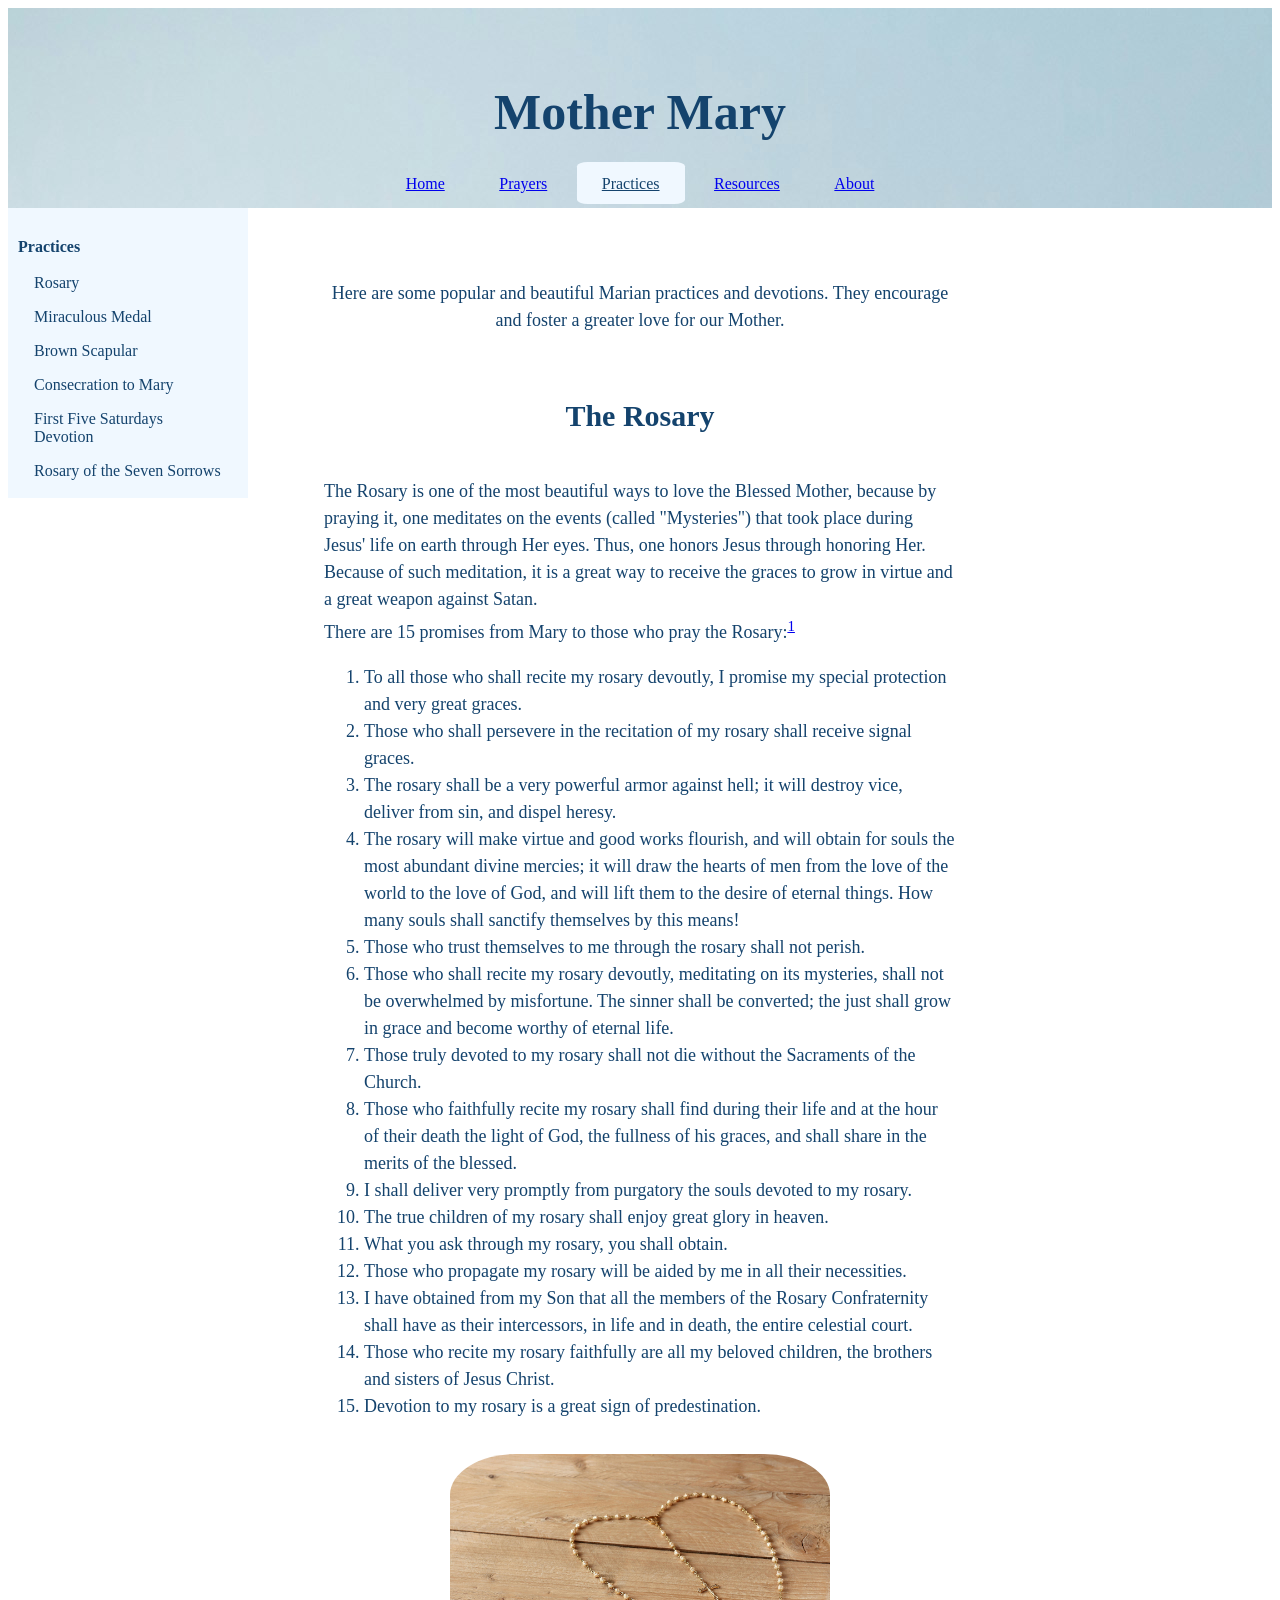
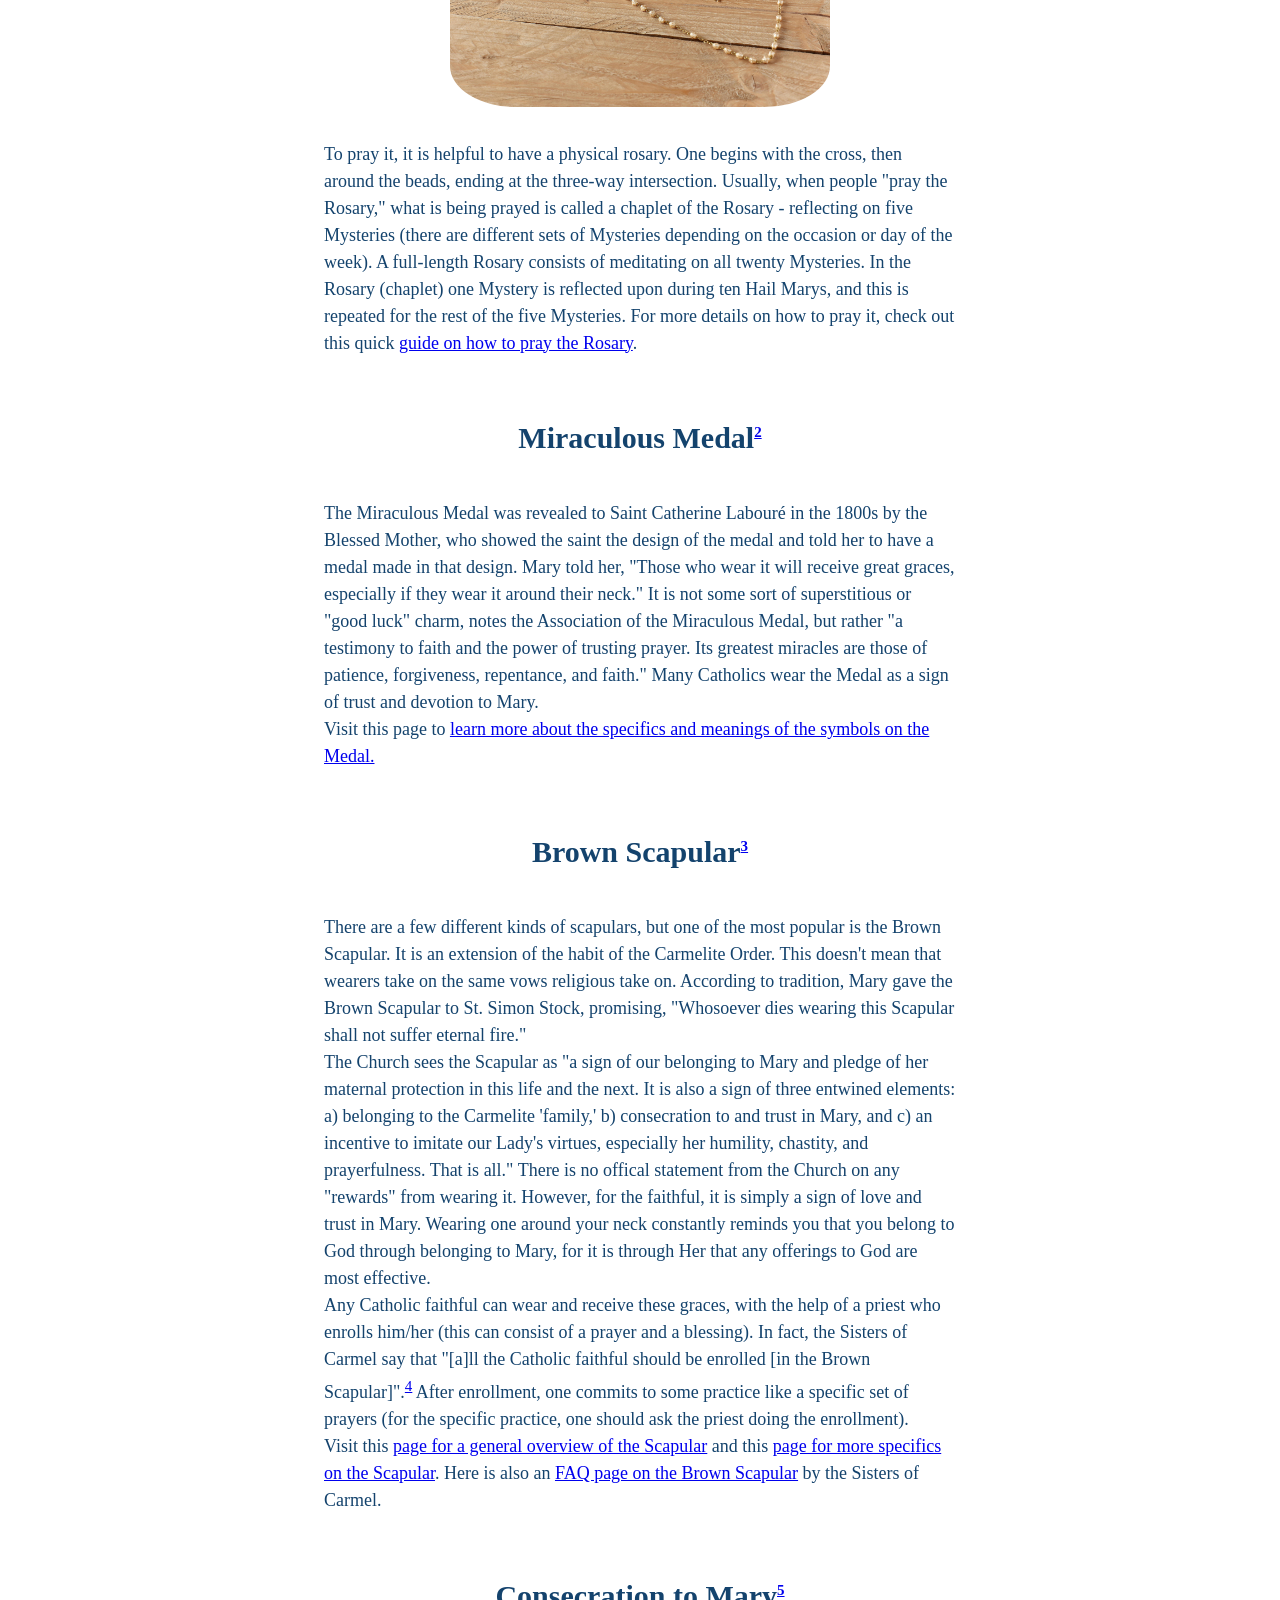
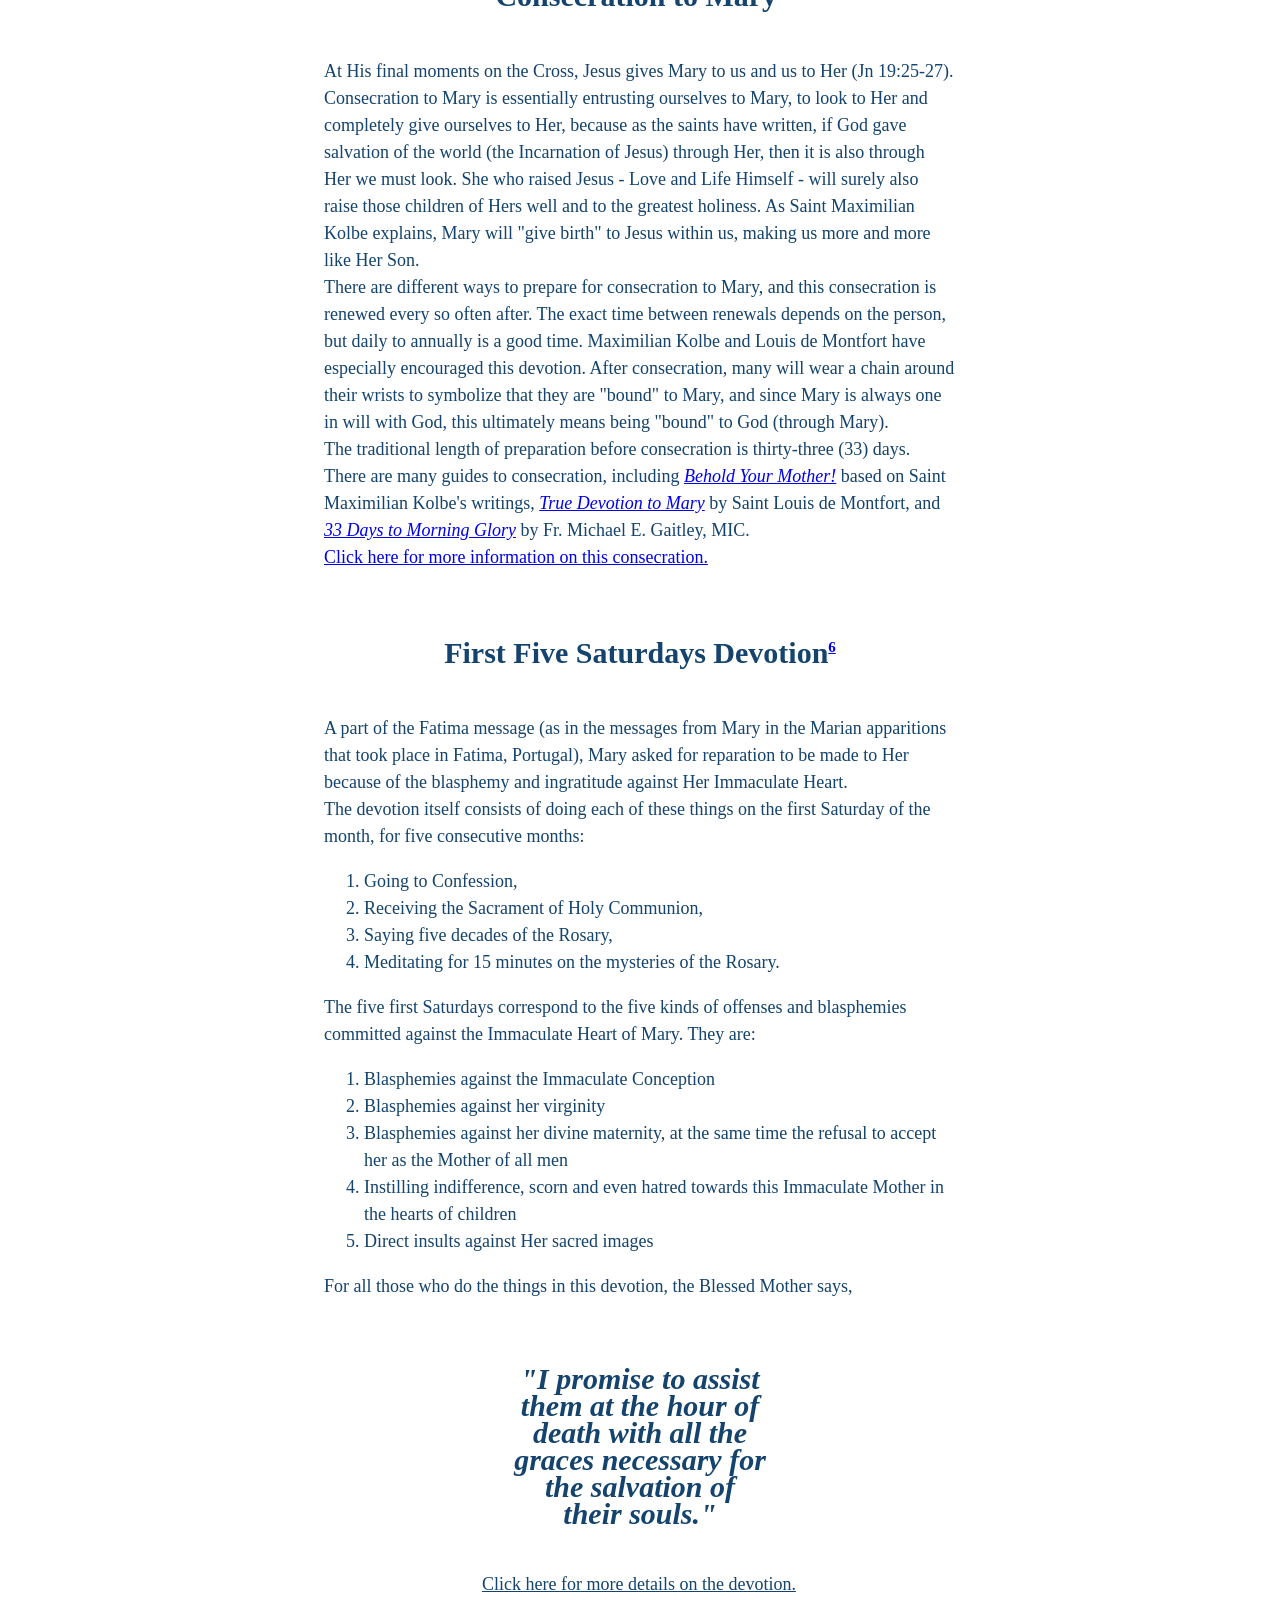
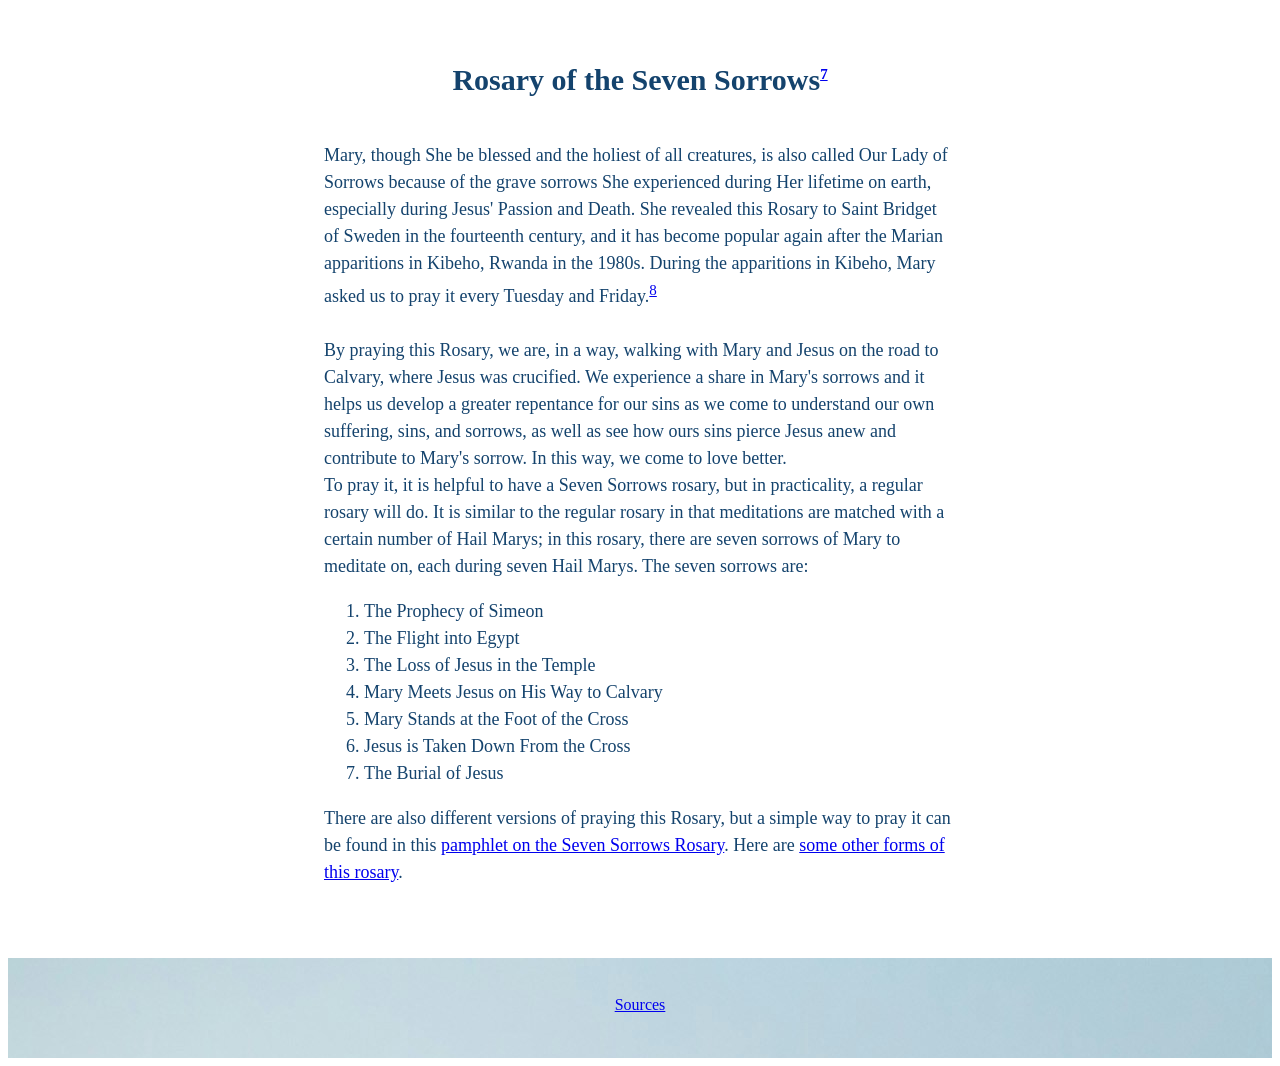
==== practices.html @ 06239e48 "Finished site" ====
<!DOCTYPE html>
<html lang="en-US">
    <head>
        <title>Mother Mary</title>
        <link href="styles/styles.css" type="text/css" rel="stylesheet" >
        <script src="scripts/script.js"></script>
        <meta charset="UTF-8"> 
    </head>
    <body>
        <header>
            <h1>Mother Mary</h1>
            <nav>
                <a href="index.html">Home</a>
                <a href="prayers.html">Prayers</a>
                <a href="practices.html" class="active">Practices</a>
                <a href="resources.html">Resources</a>
                <a href="about.html">About</a>
            </nav>
        </header>
        
        
        <button onclick="topFunction()" id="myBtn" title="Back to top">Back to Top</button>



        <div id="leftMenu">
            <b>Practices</b>
            <ul>
                <li><a href="#hailMary">Rosary</a></li>
                <li><a href="#medal">Miraculous Medal</a></li>
                <li><a href="#scapular">Brown Scapular</a></li>
                <li><a href="#consecration">Consecration to Mary</a></li>
                <li><a href="#saturdays">First Five Saturdays Devotion</a></li>
                <li><a href="#sorrow">Rosary of the Seven Sorrows</a></li>
            </ul>
        </div>
        <br><br><br>
        <p class="intro">
            Here are some popular and beautiful Marian practices and devotions. They encourage and foster a greater love for our Mother.
        </p>
        <h2 class="regTitle" id="rosary">
            The Rosary
        </h2>
        <div class="explanation">
            The Rosary is one of the most beautiful ways to love the Blessed Mother, because by praying it, one meditates on the events (called "Mysteries") that took place during Jesus' life on earth through Her eyes. Thus, one honors Jesus through honoring Her.<br>
            Because of such meditation, it is a great way to receive the graces to grow in virtue and a great weapon against Satan.<br>
            There are 15 promises from Mary to those who pray the Rosary:<sup><a href="https://marian.org/13th/the-fifteen-promises-of-our-lady" target="_blank">1</a></sup><br>
            <ol class="centerList">
                <li>To all those who shall recite my rosary devoutly, I promise my special protection and very great graces.</li>
                <li>Those who shall persevere in the recitation of my rosary shall receive signal graces.</li>
                <li>The rosary shall be a very powerful armor against hell; it will destroy vice, deliver from sin, and dispel heresy.</li>
                <li>The rosary will make virtue and good works flourish, and will obtain for souls the most abundant divine mercies; it will draw the hearts of men from the love of the world to the love of God, and will lift them to the desire of eternal things. How many souls shall sanctify themselves by this means!</li>
                <li>Those who trust themselves to me through the rosary shall not perish.</li>
                <li>Those who shall recite my rosary devoutly, meditating on its mysteries, shall not be overwhelmed by misfortune. The sinner shall be converted; the just shall grow in grace and become worthy of eternal life.</li>
                <li>Those truly devoted to my rosary shall not die without the Sacraments of the Church.</li>
                <li>Those who faithfully recite my rosary shall find during their life and at the hour of their death the light of God, the fullness of his graces, and shall share in the merits of the blessed.</li>
                <li>I shall deliver very promptly from purgatory the souls devoted to my rosary.</li>
                <li>The true children of my rosary shall enjoy great glory in heaven.</li>
                <li>What you ask through my rosary, you shall obtain.</li>
                <li>Those who propagate my rosary will be aided by me in all their necessities.</li>
                <li>I have obtained from my Son that all the members of the Rosary Confraternity shall have as their intercessors, in life and in death, the entire celestial court.</li>
                <li>Those who recite my rosary faithfully are all my beloved children, the brothers and sisters of Jesus Christ.</li>
                <li>Devotion to my rosary is a great sign of predestination.</li>
            </ol>
        </div>
        <img id="pracImgs" src="images/whiteRosary.jpg" alt="White Rosary." title="Rosary" >
        <p class="explanation">
            To pray it, it is helpful to have a physical rosary. 
            One begins with the cross, then around the beads, ending at the three-way intersection. 
            Usually, when people "pray the Rosary," what is being prayed is called a chaplet of the Rosary - 
            reflecting on five Mysteries (there are different sets of Mysteries depending on the occasion or day of the week). 
            A full-length Rosary consists of meditating on all twenty Mysteries. 
            In the Rosary (chaplet) one Mystery is reflected upon during ten Hail Marys, and this is repeated for the rest of the five Mysteries. 
            For more details on how to pray it, check out this quick 
            <a href="https://www.usccb.org/how-to-pray-the-rosary" target="_blank">guide on how to pray the Rosary</a>.
        </p>
        <h2 class="regTitle" id="medal">
            Miraculous Medal<sup><a href="https://www.thedivinemercy.org/articles/meaning-miraculous-medal" target="_blank">2</a></sup>
        </h2>
        <p class="explanation">
            The Miraculous Medal was revealed to Saint Catherine Labouré in the 1800s by the Blessed Mother,
             who showed the saint the design of the medal and told her to have a medal made in that design.
              Mary told her, "Those who wear it will receive great graces, especially if they wear it around 
              their neck." It is not some sort of superstitious or "good luck" charm, notes the Association
               of the Miraculous Medal, but rather "a testimony to faith and the power of trusting prayer.
                Its greatest miracles are those of patience, forgiveness, repentance, and faith."
            Many Catholics wear the Medal as a sign of trust and devotion to Mary. 
            <br>Visit this page to <a href="https://www.thedivinemercy.org/articles/meaning-miraculous-medal" target="_blank">learn more about the specifics and meanings of the symbols on the Medal.</a>
        </p>
        <h2 class="regTitle" id="scapular">
            Brown Scapular<sup><a href="https://www.wordonfire.org/articles/5-things-to-know-about-our-lady-of-mt-carmel-and-the-brown-scapular/" target="_blank">3</a></sup>
        </h2>
        <p class="explanation">
            There are a few different kinds of scapulars, but one of the most popular is the Brown Scapular. It is an extension of the habit of the Carmelite Order.
             This doesn't mean that wearers take on the same vows religious take on. 
             According to tradition, Mary gave the Brown Scapular to St. Simon Stock, promising, "Whosoever dies wearing this Scapular shall not suffer eternal fire."<br>
            The Church sees the Scapular as "a sign of our belonging to Mary and 
            pledge of her maternal protection in this life and the next. 
            It is also a sign of three entwined elements: a) belonging to the Carmelite
             'family,' b) consecration to and trust in Mary, and 
             c) an incentive to imitate our Lady's virtues, 
             especially her humility, chastity, and prayerfulness. That is all." 
             There is no offical statement from the Church on any "rewards" from wearing it. However, for the faithful, it is simply a sign of love and trust in Mary. Wearing one around your neck constantly reminds you that you belong to God through belonging to Mary, for it is through Her that any offerings to God are most effective.<br>
             Any Catholic faithful can wear and receive these graces, with the help of a priest who enrolls him/her (this can consist of a prayer and a blessing). In fact, the Sisters of Carmel say that "[a]ll the Catholic faithful should be enrolled [in the Brown Scapular]".<sup><a href="https://www.wordonfire.org/articles/5-things-to-know-about-our-lady-of-mt-carmel-and-the-brown-scapular/" target="_blank">4</a></sup>
            After enrollment, one commits to some practice like a specific set of prayers (for the specific practice, one should ask the priest doing the enrollment).<br>
            Visit this <a href="https://www.wordonfire.org/articles/5-things-to-know-about-our-lady-of-mt-carmel-and-the-brown-scapular/" target="_blank">page for a general overview of the Scapular</a> and this <a href="https://www.sistersofcarmel.com/brown-scapular-information.php" target="_blank">page for more specifics on the Scapular</a>.
            Here is also an <a href="https://www.sistersofcarmel.com/faqs-the-brown-scapular/" target="_blank">FAQ page on the Brown Scapular</a> by the Sisters of Carmel.
        </p>
        <h2 class="regTitle" id="consecration">
            Consecration to Mary<sup><a href="https://hallow.com/blog/how-to-pray-marian-consecration/" target="_blank">5</a></sup>
        </h2>
        <p class="explanation">
            At His final moments on the Cross, Jesus gives Mary to us and us to Her (Jn 19:25-27). Consecration to Mary is essentially entrusting ourselves to Mary, to look to Her and completely give ourselves to Her, because as the saints have written, if God gave salvation of the world (the Incarnation of Jesus) through Her, then it is also through Her we must look. She who raised Jesus - Love and Life Himself - will surely also raise those children of Hers well and to the greatest holiness. As Saint Maximilian Kolbe explains, Mary will "give birth" to Jesus within us, making us more and more like Her Son.<br>
            There are different ways to prepare for consecration to Mary, and this 
            consecration is renewed every so often after. The exact time between 
            renewals depends on the person, but daily to annually is a good time.
             Maximilian Kolbe and Louis de Montfort have especially encouraged this devotion. 
            After consecration, many will wear a chain around their wrists
            to symbolize that they are "bound" to Mary, and since Mary is always 
            one in will with God, this ultimately means being "bound" to God
            (through Mary).<br>
            The traditional length of preparation before consecration is thirty-three (33) days. 
            There are many guides to consecration, including <a href="https://militiaoftheimmaculata.com/behold-your-mother/" target="_blank"><i>Behold Your Mother!</i></a> based on Saint Maximilian Kolbe's writings, <a href="https://tanbooks.com/products/books/true-devotion-to-mary-with-preparation-for-total-consecration/" target="_blank"><i>True Devotion to Mary</i></a> by Saint Louis de Montfort, and <a href="https://www.thedivinemercy.org/articles/33-days-morning-glory-introduction" target="_blank"><i>33 Days to Morning Glory</i></a> by Fr. Michael E. Gaitley, MIC. <br>
            <a href="https://hallow.com/blog/how-to-pray-marian-consecration/" target="_blank">
            Click here for more information on this consecration.</a>
        </p>
        <h2 class="regTitle" id="saturdays">
            First Five Saturdays Devotion<sup><a href="https://americaneedsfatima.org/prayers/the-five-first-saturdays-devotion" target="_blank">6</a></sup>
        </h2>
        <div class="explanation">
            A part of the Fatima message (as in the messages from Mary in the Marian apparitions that took place in Fatima, Portugal), Mary asked for reparation to be made to Her because of the blasphemy and ingratitude against Her Immaculate Heart.<br>
            The devotion itself consists of doing each of these things on the first Saturday of the month, for five consecutive months:<br>
            <ol class="centerList">
                <li>Going to Confession,</li>
                <li>Receiving the Sacrament of Holy Communion,</li>
                <li>Saying five decades of the Rosary,</li>
                <li>Meditating for 15 minutes on the mysteries of the Rosary.</li>
            </ol>
        </div>
        <p class="explanation">
            The five first Saturdays correspond to
             the five kinds of offenses and
              blasphemies committed against 
              the Immaculate Heart of Mary. They are:
        </p>
        <div class="explanation">
            <ol class="centerList">
                <li>Blasphemies against the Immaculate Conception</li>
                <li>Blasphemies against her virginity</li>
                <li>Blasphemies against her divine maternity, at the same time the refusal to accept her as the Mother of all men</li>
                <li>Instilling indifference, scorn and even hatred towards this Immaculate Mother in the hearts of children</li>
                <li>Direct insults against Her sacred images</li>
            </ol>
        </div>
        <div class="explanation">
            For all those who do the things in this devotion, the Blessed Mother says, <h2 id="quote">"I promise to assist them at the hour of death with all the graces necessary for the salvation of their souls."</h2>
            <a href="https://americaneedsfatima.org/prayers/the-five-first-saturdays-devotion" class="explanation" target="_blank">Click here for more details on the devotion.</a>
        </div>
        <h2 class="regTitle" id="sorrow">
            Rosary of the Seven Sorrows<sup><a href="https://hallow.com/blog/7-sorrows/" target="_blank">7</a></sup>
        </h2>
        <div class="explanation">
            Mary, though She be blessed and the holiest of all creatures, 
            is also called Our Lady of Sorrows because of the grave sorrows
             She experienced during Her lifetime on earth, especially during 
             Jesus' Passion and Death. She revealed this Rosary to Saint Bridget 
             of Sweden in the fourteenth century, and it has become popular again
              after the Marian apparitions in Kibeho, Rwanda in the 1980s. During the apparitions in Kibeho, 
              Mary asked us to pray it every Tuesday and Friday.<sup><a href="https://www.ncregister.com/blog/our-lady-of-kibeho-calls-for-the-seven-sorrows-rosary" target="_blank">8</a></sup><br><br>
            By praying this Rosary, we are, in a way, walking with
            Mary and Jesus on the road to Calvary, where Jesus was 
            crucified. We experience a share in Mary's sorrows 
            and it helps us develop a greater repentance for our sins as we 
            come to understand our own suffering, sins, and sorrows, as well
             as see how ours sins pierce Jesus anew and contribute to Mary's sorrow. 
             In this way, we come to love better.<br>
             To pray it, it is helpful to have a Seven Sorrows rosary, but in practicality, a regular rosary will do.
             It is similar to the regular rosary in that meditations are matched with a certain number of Hail Marys;
             in this rosary, there are seven sorrows of Mary to meditate on, each during seven Hail Marys. The seven sorrows are:
             <ol class="centerList">
                <li>The Prophecy of Simeon</li>
                <li>The Flight into Egypt</li>
                <li>The Loss of Jesus in the Temple</li>
                <li>Mary Meets Jesus on His Way to Calvary</li>
                <li>Mary Stands at the Foot of the Cross</li>
                <li>Jesus is Taken Down From the Cross</li>
                <li>The Burial of Jesus</li>
             </ol>
        </div>
        <p class="explanation">
             There are also different versions of praying this Rosary, but a simple way to pray it can be found in this <a href="https://shopmercy.org/rosary-of-the-7-sorrows.html" target="_blank">pamphlet on the Seven Sorrows Rosary</a>. Here are <a href="https://hallow.com/blog/7-sorrows/" target="_blank">some other forms of this rosary</a>.
        </p>
        <br><br><br>
        <footer>
            <a href="sources.html">Sources</a>
        </footer>
    </body>
</html>
---- styles/styles.css ----
header {
    width: 100%;
    height: 200px;
    background-size: cover;
    background: url("../images/sky.jpg");
}
h1 {
    margin-top: 0;
    font-size: 50px;
    color:rgb(20, 67, 109);
    padding-top: 75px;
    padding-bottom: 0px;
    font-family: Garamond;
    text-align: center;
}
#quote{
    padding-top: 40px;
    padding-left: 30%;
    padding-right: 30%;
    padding-bottom: 20px;
    text-align: center;
    color:rgb(20, 67, 109);
    font-style: italic;
    font-family:'Times New Roman';
}
.regTitle{
    padding-top: 40px;
    padding-left: 30%;
    padding-right: 30%;
    padding-bottom: 20px;
    text-align: center;
    color:rgb(20, 67, 109);
    font-family:'Times New Roman';
}
nav {
    text-align: center;
}
nav > a {
    padding: 1% 2% 1% 2%;
    border-radius: 10%;
    height: 15px;
}
nav > a:hover{
    background-color: aliceblue;
}
.active {
    background-color: aliceblue;
    color:rgb(20, 67, 109);
}
.intro{
    font-family: Calibri;
    font-size: 18px;
    text-align: center;
    margin-left: 25%;
    margin-right: 25%;
    line-height: 150%;
    color:rgb(20, 67, 109);
}
.explanation{
    font-family: Calibri;
    font-size: 18px;
    text-align: left;
    margin-left: 25%;
    margin-right: 25%;
    line-height: 150%;
    color:rgb(20, 67, 109);
}
.prayer{
    font-family: Calibri;
    font-size: 18px;
    text-align: left;
    margin-left: 35%;
    margin-right: 35%;
    line-height: 150%;
    color:rgb(20, 67, 109);
}
.centerList{
    font-family: Calibri;
    font-size: 18px;
    text-align: left;
    line-height: 150%;
    color:rgb(20, 67, 109);
}
.splitView {
    display: flex;
    justify-content: space-evenly;
    font-family: Calibri;
    font-size: 18px;
    color:rgb(20, 67, 109);
    line-height: 150%;
    width: 100%;
    height: 300px;
    background-size: cover;
    background: url("../images/sky.jpg");
}
#splitView2 {
    display: flex;
    justify-content: space-evenly;
    font-family: Calibri;
    color:rgb(20, 67, 109);
    font-size: 18px;
    line-height: 150%;
    width: 100%;
    height: 300px;
}
#right {
    float: right;
    width: 30%;
    margin-top: 3%;
    margin-right: 15%;
    text-align: center;
}
#right > img {
    text-align: center;
    width: 40%;
    margin-left: 30%;
    border-radius: 25%;
}
#right3 {
    float: right;
    width: 30%;
    margin-top: 3%;
    margin-right: 15%;
    text-align: center;
}
#right3 > img {
    text-align: center;
    width: 45%;
    margin-left: 30%;
    border-radius: 25%;
}
.left {
    float: left;
    width: 40%;
    margin-top: .5%;
    margin-left: 15%;
    text-align: center;
}
#right2 {
    float: right;
    width: 40%;
    margin-top: .5%;
    margin-right: 15%;
    text-align: center;
}
#left2 > img {
    text-align: center;
    width: 70%;
    margin-right: 30%;
    border-radius: 25%;
}
#left2 {
    float: left;
    width: 40%;
    margin-top: 4%;
    margin-left: 15%;
    text-align: center;
}
footer {
    width: 100%;
    height: 100px;
    background-size: cover;
    background: url("../images/sky.jpg");
    display:flex;
    justify-content: space-evenly;
}
footer > a {
    margin-top: 3%;
}
sup {
    font-size: 15px;
}
h2 {
    padding-top: 10px;
    padding-left: 30%;
    padding-right: 30%;
    text-align: center;
    color:rgb(20, 67, 109);
    font-family: Garamond;
    font-size: 30px;
}
button {
    color: rgb(255, 255, 255);
    border-radius: 10%;
    font-size: 15px;
    height: 40px;
    width: 90px;
    border-width: 0;
    background-color: rgb(20, 67, 109);
}
button:hover {
    cursor: pointer;
    background-color: rgb(255, 255, 255);
    color: rgb(20, 67, 109);
}
.button {
    color: rgb(255, 255, 255);
    border-radius: 10%;
    font-size: 18px;
    font-family: Calibri;
    padding: 8px 16px;
    border-width: 20px;
    text-decoration: none;
    background-color: rgb(20, 67, 109);
}
.button:hover {
    cursor: pointer;
    background-color: rgb(255, 255, 255);
    color: rgb(20, 67, 109);
}
#center {
    border: 0px solid black;
    border-radius: 50%;
    padding: 1em;
    display: block;
    width: 15%;
    height: 10%;
    margin: 0 auto;
}
#pracImgs {
    border: 0px solid black;
    border-radius: 20%;
    padding: 1em;
    display: block;
    width: 30%;
    height: 10%;
    margin: 0 auto;
}
#leftMenu {
    float: left;
    padding: 10px;
    padding-top: 30px;
    height: 100%;
    width: 220px;
    top: 0;
    left: 0;
    color: rgb(20, 67, 109);
    font-family: Calibri;
    background-color: aliceblue;
}
#leftMenu ul {
    list-style-type: none;
  padding: 0;
  padding-top: 10px;
  margin: 0;
  width: 100%;
}
#leftMenu li a {
    display: block;
    padding: 8px 16px;
    text-decoration: none;
    color: rgb(20, 67, 109);
    font-family: Calibri;
}
#leftMenu li a:hover {
    background-color: rgb(212, 228, 242);
    color: black;
}
#leftMenu li {
    list-style-type: none;
}

#myBtn {
    display: none;
    position: fixed;
    bottom: 20px;
    right: 30px;
    z-index: 99;
    cursor: pointer;
    width: 80px;
    height: 70px;
    padding: 15px;
    text-align: center;
  }
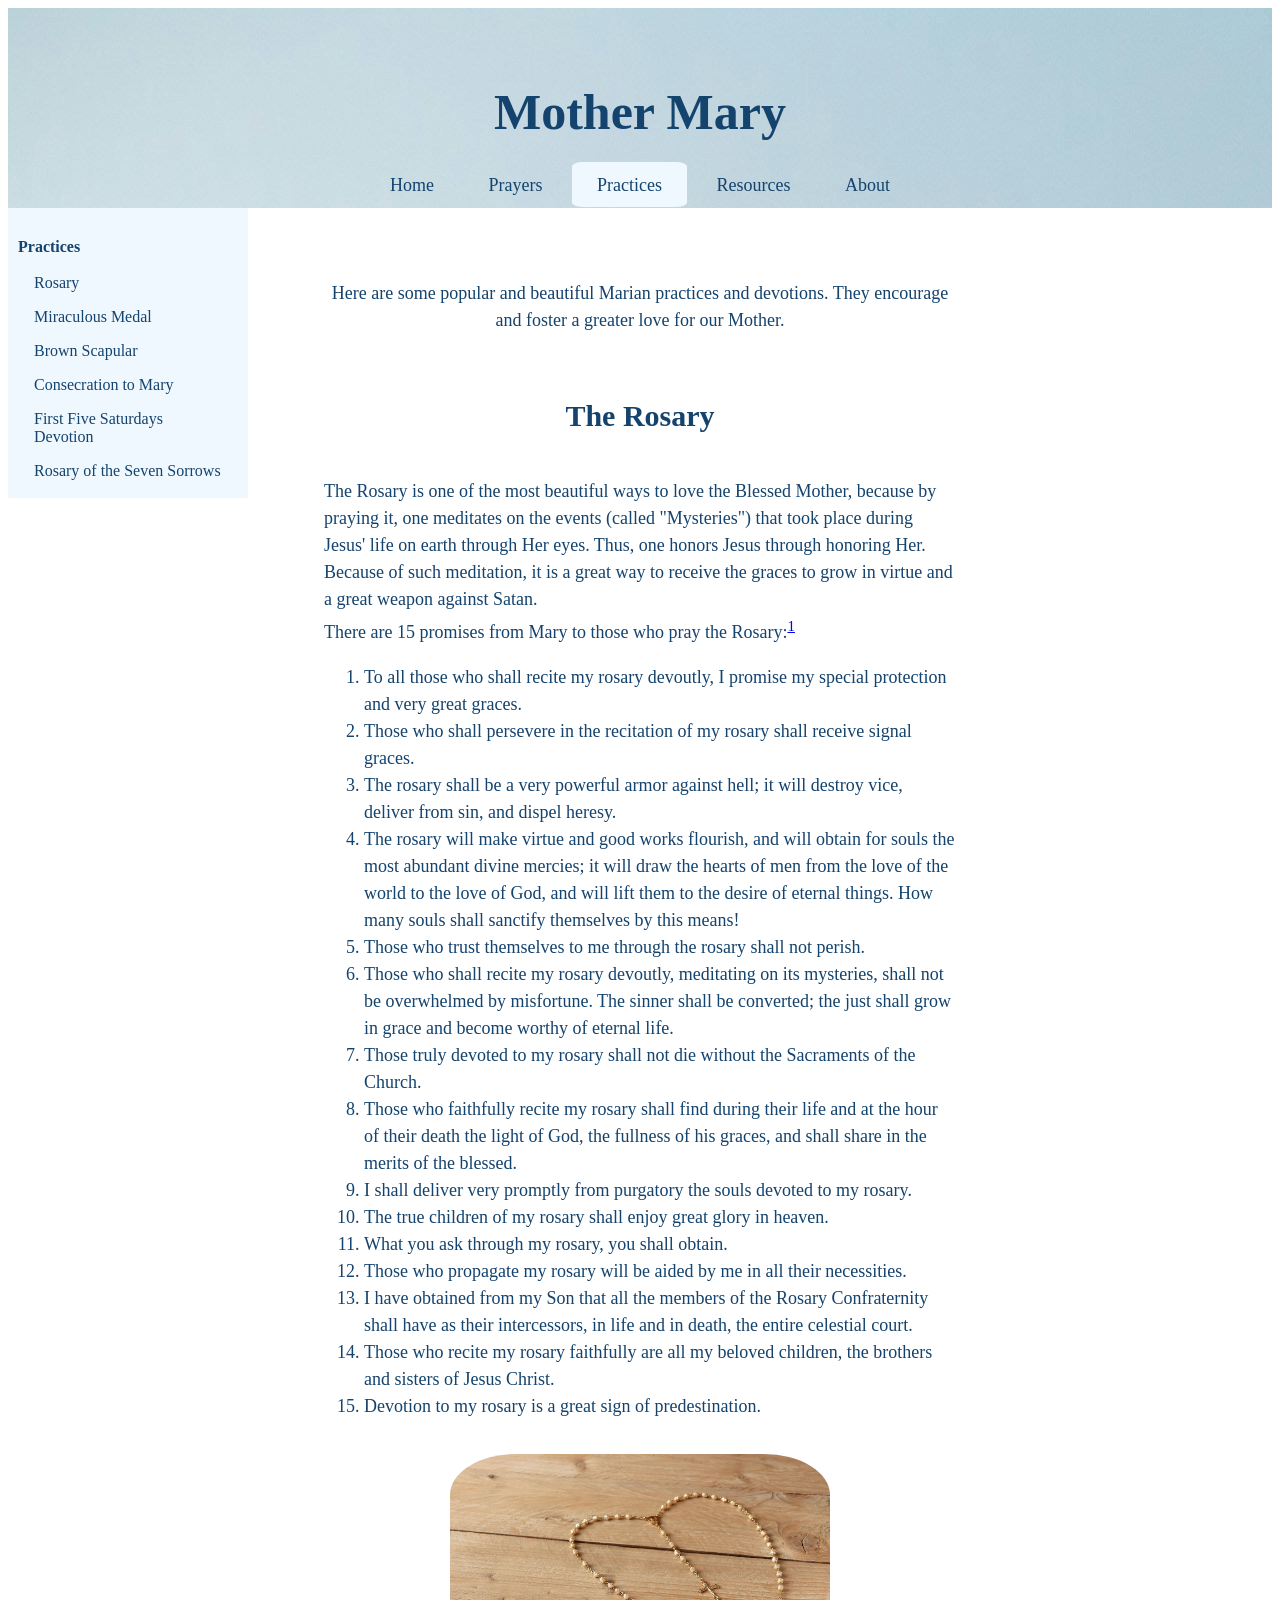
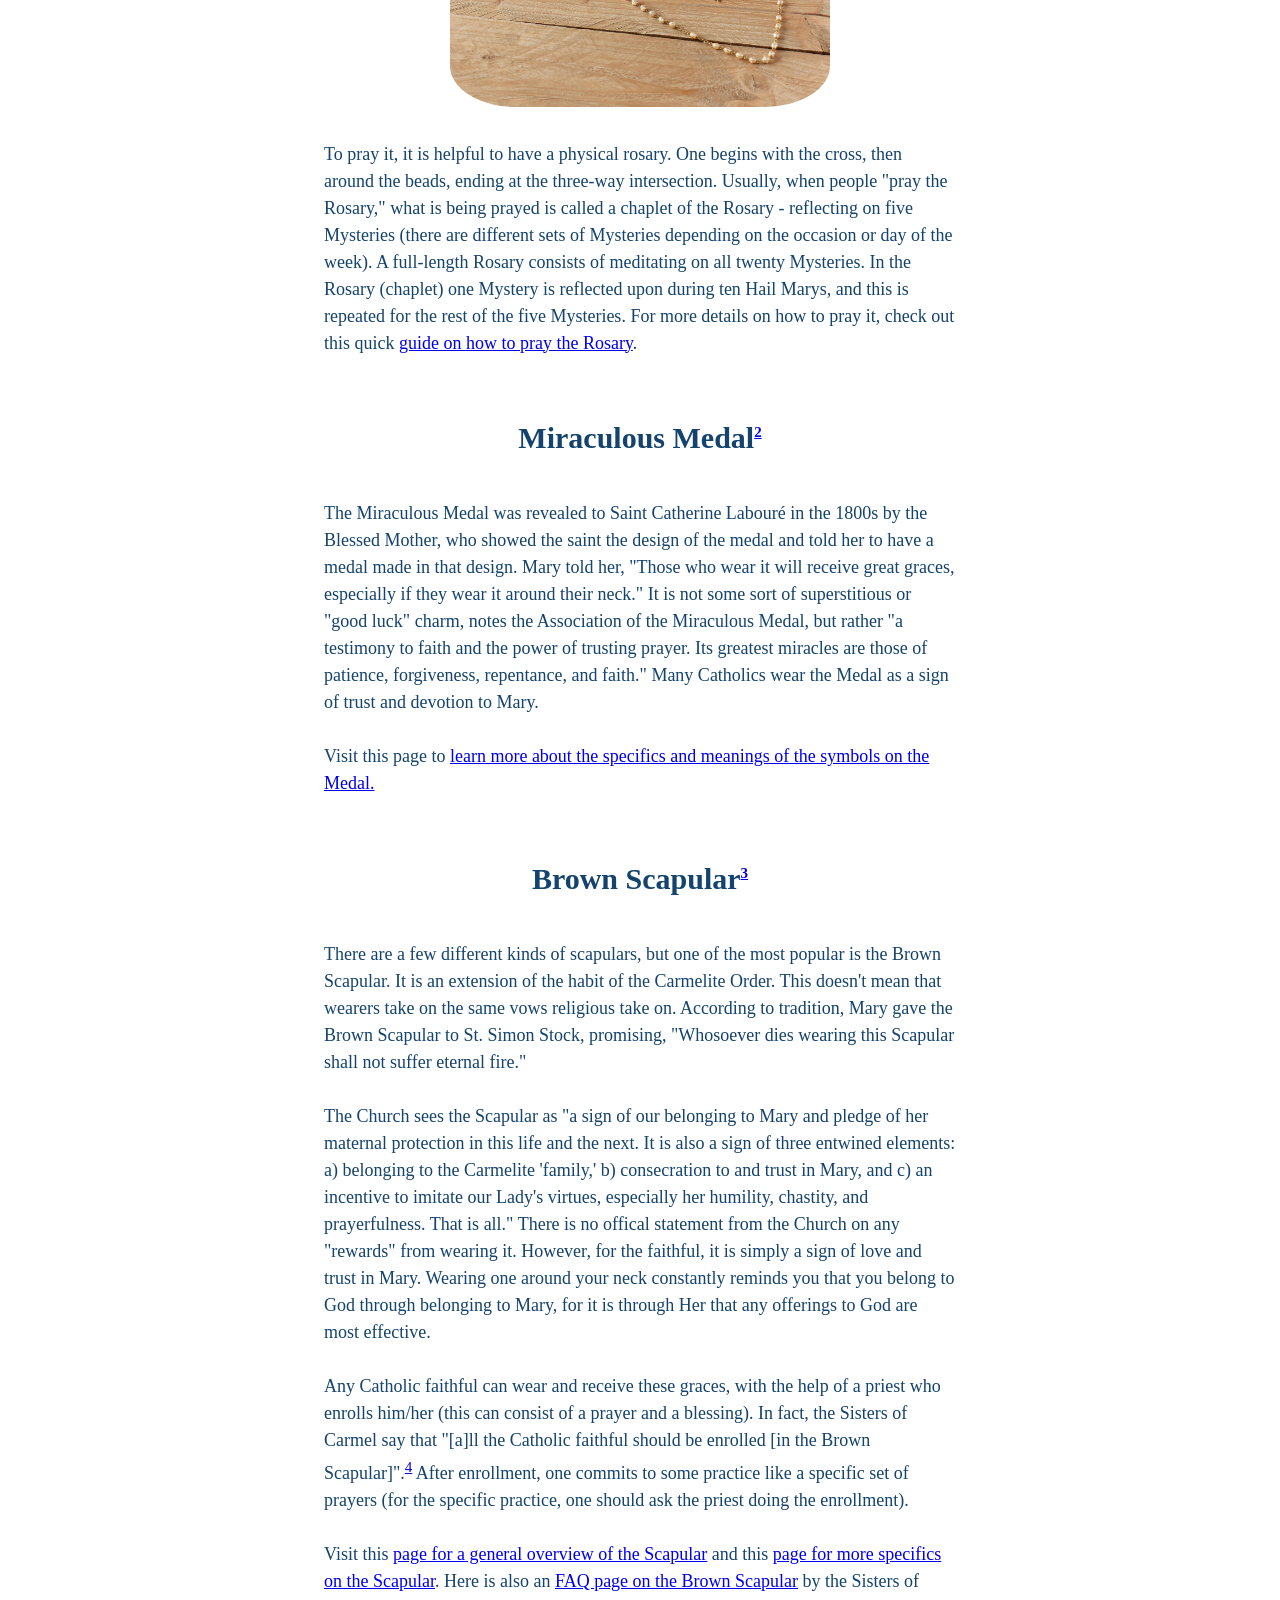
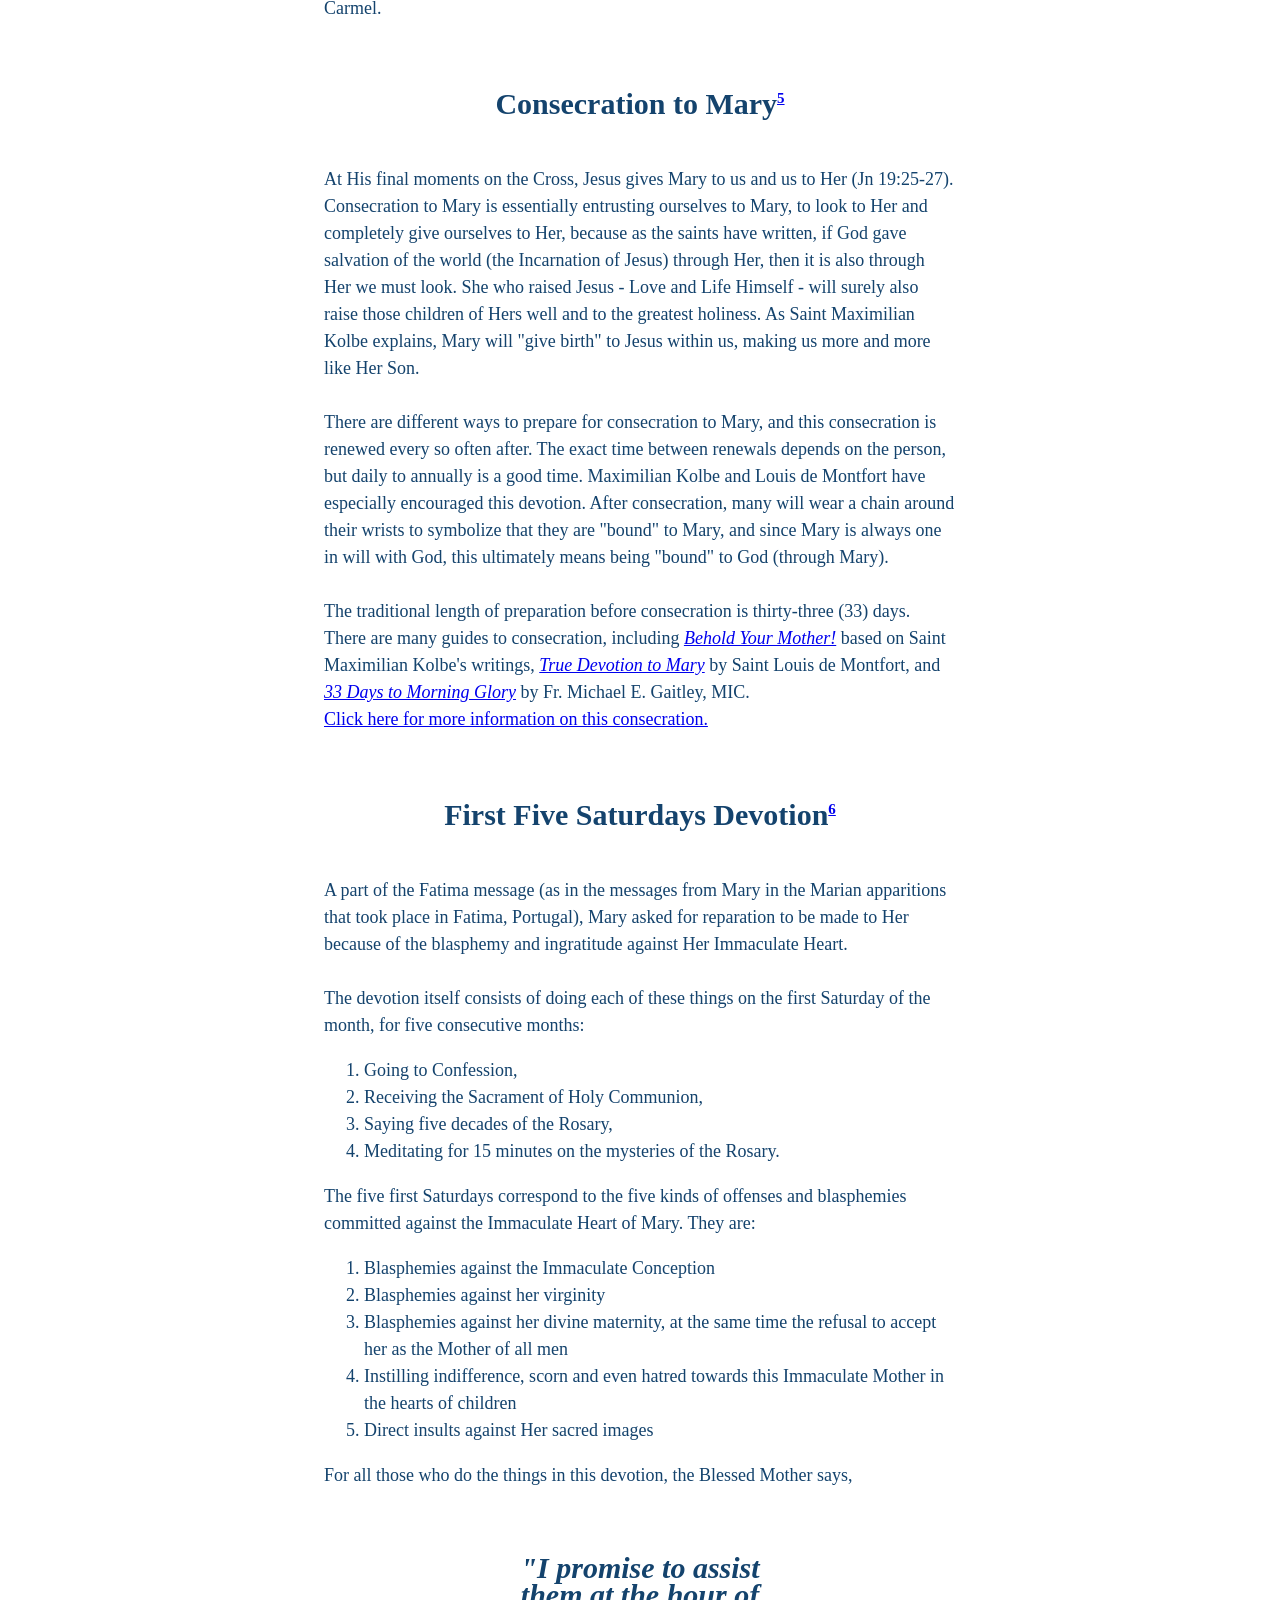
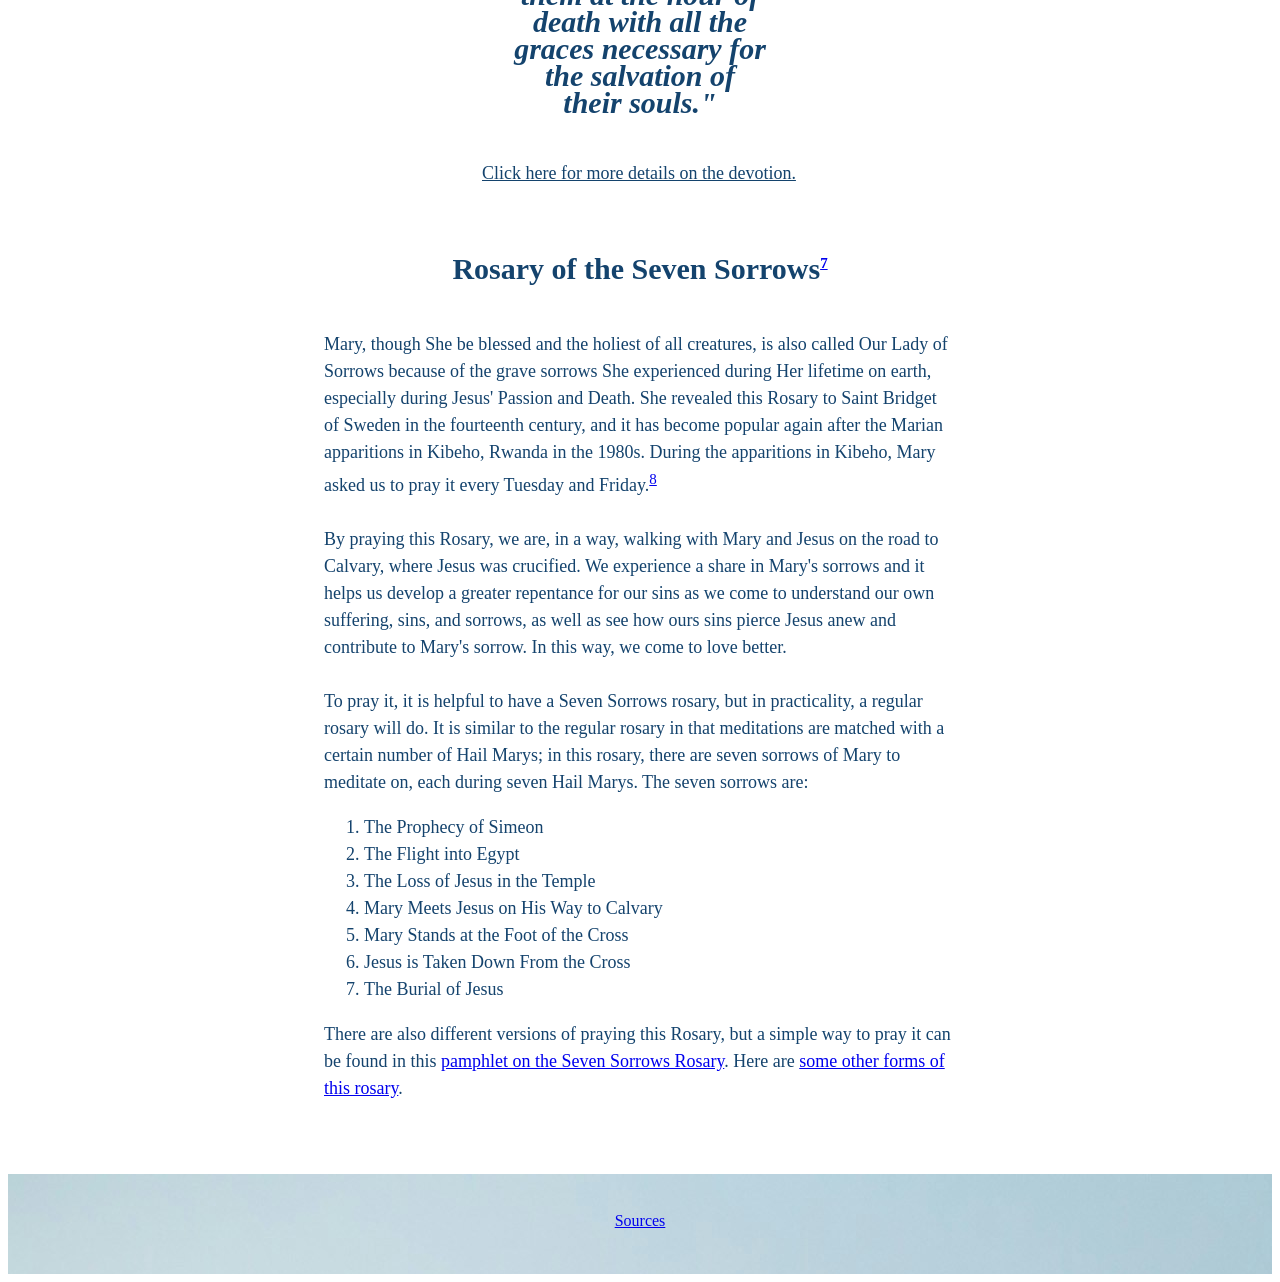
==== commit 2b12e14c: "Added extra lilne break between paragraphs. Changed left-side menu title in resources.html from "Pra" ====
--- a/practices.html
+++ b/practices.html
@@ -85,7 +85,7 @@
                of the Miraculous Medal, but rather "a testimony to faith and the power of trusting prayer.
                 Its greatest miracles are those of patience, forgiveness, repentance, and faith."
             Many Catholics wear the Medal as a sign of trust and devotion to Mary. 
-            <br>Visit this page to <a href="https://www.thedivinemercy.org/articles/meaning-miraculous-medal" target="_blank">learn more about the specifics and meanings of the symbols on the Medal.</a>
+            <br><br>Visit this page to <a href="https://www.thedivinemercy.org/articles/meaning-miraculous-medal" target="_blank">learn more about the specifics and meanings of the symbols on the Medal.</a>
         </p>
         <h2 class="regTitle" id="scapular">
             Brown Scapular<sup><a href="https://www.wordonfire.org/articles/5-things-to-know-about-our-lady-of-mt-carmel-and-the-brown-scapular/" target="_blank">3</a></sup>
@@ -93,16 +93,16 @@
         <p class="explanation">
             There are a few different kinds of scapulars, but one of the most popular is the Brown Scapular. It is an extension of the habit of the Carmelite Order.
              This doesn't mean that wearers take on the same vows religious take on. 
-             According to tradition, Mary gave the Brown Scapular to St. Simon Stock, promising, "Whosoever dies wearing this Scapular shall not suffer eternal fire."<br>
+             According to tradition, Mary gave the Brown Scapular to St. Simon Stock, promising, "Whosoever dies wearing this Scapular shall not suffer eternal fire."<br><br>
             The Church sees the Scapular as "a sign of our belonging to Mary and 
             pledge of her maternal protection in this life and the next. 
             It is also a sign of three entwined elements: a) belonging to the Carmelite
              'family,' b) consecration to and trust in Mary, and 
              c) an incentive to imitate our Lady's virtues, 
              especially her humility, chastity, and prayerfulness. That is all." 
-             There is no offical statement from the Church on any "rewards" from wearing it. However, for the faithful, it is simply a sign of love and trust in Mary. Wearing one around your neck constantly reminds you that you belong to God through belonging to Mary, for it is through Her that any offerings to God are most effective.<br>
+             There is no offical statement from the Church on any "rewards" from wearing it. However, for the faithful, it is simply a sign of love and trust in Mary. Wearing one around your neck constantly reminds you that you belong to God through belonging to Mary, for it is through Her that any offerings to God are most effective.<br><br>
              Any Catholic faithful can wear and receive these graces, with the help of a priest who enrolls him/her (this can consist of a prayer and a blessing). In fact, the Sisters of Carmel say that "[a]ll the Catholic faithful should be enrolled [in the Brown Scapular]".<sup><a href="https://www.wordonfire.org/articles/5-things-to-know-about-our-lady-of-mt-carmel-and-the-brown-scapular/" target="_blank">4</a></sup>
-            After enrollment, one commits to some practice like a specific set of prayers (for the specific practice, one should ask the priest doing the enrollment).<br>
+            After enrollment, one commits to some practice like a specific set of prayers (for the specific practice, one should ask the priest doing the enrollment).<br><br>
             Visit this <a href="https://www.wordonfire.org/articles/5-things-to-know-about-our-lady-of-mt-carmel-and-the-brown-scapular/" target="_blank">page for a general overview of the Scapular</a> and this <a href="https://www.sistersofcarmel.com/brown-scapular-information.php" target="_blank">page for more specifics on the Scapular</a>.
             Here is also an <a href="https://www.sistersofcarmel.com/faqs-the-brown-scapular/" target="_blank">FAQ page on the Brown Scapular</a> by the Sisters of Carmel.
         </p>
@@ -110,7 +110,7 @@
             Consecration to Mary<sup><a href="https://hallow.com/blog/how-to-pray-marian-consecration/" target="_blank">5</a></sup>
         </h2>
         <p class="explanation">
-            At His final moments on the Cross, Jesus gives Mary to us and us to Her (Jn 19:25-27). Consecration to Mary is essentially entrusting ourselves to Mary, to look to Her and completely give ourselves to Her, because as the saints have written, if God gave salvation of the world (the Incarnation of Jesus) through Her, then it is also through Her we must look. She who raised Jesus - Love and Life Himself - will surely also raise those children of Hers well and to the greatest holiness. As Saint Maximilian Kolbe explains, Mary will "give birth" to Jesus within us, making us more and more like Her Son.<br>
+            At His final moments on the Cross, Jesus gives Mary to us and us to Her (Jn 19:25-27). Consecration to Mary is essentially entrusting ourselves to Mary, to look to Her and completely give ourselves to Her, because as the saints have written, if God gave salvation of the world (the Incarnation of Jesus) through Her, then it is also through Her we must look. She who raised Jesus - Love and Life Himself - will surely also raise those children of Hers well and to the greatest holiness. As Saint Maximilian Kolbe explains, Mary will "give birth" to Jesus within us, making us more and more like Her Son.<br><br>
             There are different ways to prepare for consecration to Mary, and this 
             consecration is renewed every so often after. The exact time between 
             renewals depends on the person, but daily to annually is a good time.
@@ -118,7 +118,7 @@
             After consecration, many will wear a chain around their wrists
             to symbolize that they are "bound" to Mary, and since Mary is always 
             one in will with God, this ultimately means being "bound" to God
-            (through Mary).<br>
+            (through Mary).<br><br>
             The traditional length of preparation before consecration is thirty-three (33) days. 
             There are many guides to consecration, including <a href="https://militiaoftheimmaculata.com/behold-your-mother/" target="_blank"><i>Behold Your Mother!</i></a> based on Saint Maximilian Kolbe's writings, <a href="https://tanbooks.com/products/books/true-devotion-to-mary-with-preparation-for-total-consecration/" target="_blank"><i>True Devotion to Mary</i></a> by Saint Louis de Montfort, and <a href="https://www.thedivinemercy.org/articles/33-days-morning-glory-introduction" target="_blank"><i>33 Days to Morning Glory</i></a> by Fr. Michael E. Gaitley, MIC. <br>
             <a href="https://hallow.com/blog/how-to-pray-marian-consecration/" target="_blank">
@@ -128,7 +128,7 @@
             First Five Saturdays Devotion<sup><a href="https://americaneedsfatima.org/prayers/the-five-first-saturdays-devotion" target="_blank">6</a></sup>
         </h2>
         <div class="explanation">
-            A part of the Fatima message (as in the messages from Mary in the Marian apparitions that took place in Fatima, Portugal), Mary asked for reparation to be made to Her because of the blasphemy and ingratitude against Her Immaculate Heart.<br>
+            A part of the Fatima message (as in the messages from Mary in the Marian apparitions that took place in Fatima, Portugal), Mary asked for reparation to be made to Her because of the blasphemy and ingratitude against Her Immaculate Heart.<br><br>
             The devotion itself consists of doing each of these things on the first Saturday of the month, for five consecutive months:<br>
             <ol class="centerList">
                 <li>Going to Confession,</li>
@@ -173,7 +173,7 @@
             and it helps us develop a greater repentance for our sins as we 
             come to understand our own suffering, sins, and sorrows, as well
              as see how ours sins pierce Jesus anew and contribute to Mary's sorrow. 
-             In this way, we come to love better.<br>
+             In this way, we come to love better.<br><br>
              To pray it, it is helpful to have a Seven Sorrows rosary, but in practicality, a regular rosary will do.
              It is similar to the regular rosary in that meditations are matched with a certain number of Hail Marys;
              in this rosary, there are seven sorrows of Mary to meditate on, each during seven Hail Marys. The seven sorrows are:
--- a/styles/styles.css
+++ b/styles/styles.css
@@ -39,6 +39,10 @@
     padding: 1% 2% 1% 2%;
     border-radius: 10%;
     height: 15px;
+    text-decoration: none;
+    color:rgb(20, 67, 109);
+    font-family: Calibri;
+    font-size: 18px;
 }
 nav > a:hover{
     background-color: aliceblue;
